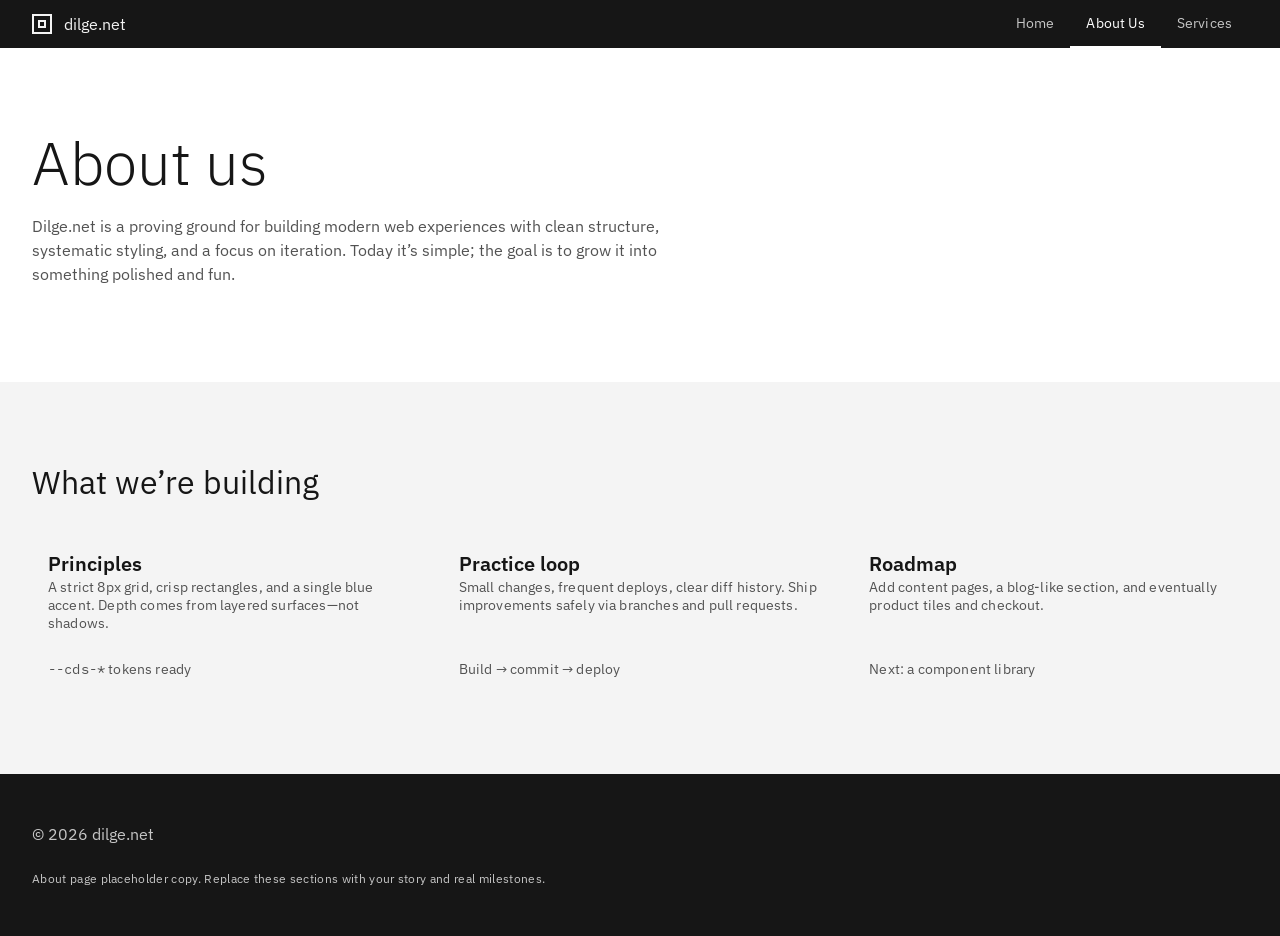
==== about.html @ edb53002 "feat: redesign with new layout and styles, add about and services pages" ====
<!DOCTYPE html>
<html lang="en">
<head>
  <meta charset="utf-8" />
  <meta name="viewport" content="width=device-width, initial-scale=1" />
  <title>About Us · Dilge.net</title>
  <link rel="icon" href="/favicon.png" type="image/png" />
  <link rel="apple-touch-icon" href="/apple-touch-icon.png" />
  <link rel="preconnect" href="https://fonts.googleapis.com" />
  <link rel="preconnect" href="https://fonts.gstatic.com" crossorigin />
  <link href="https://fonts.googleapis.com/css2?family=IBM+Plex+Sans:wght@300;400;600&family=IBM+Plex+Mono:wght@400&display=swap" rel="stylesheet" />
  <link rel="stylesheet" href="/styles.css" />
</head>
<body>
  <header class="masthead">
    <div class="container masthead__inner">
      <a class="brand" href="/index.html" aria-label="Dilge.net home">
        <span class="brand__mark" aria-hidden="true"></span>
        <span>dilge.net</span>
      </a>
      <nav class="nav" aria-label="Primary navigation">
        <a href="/index.html">Home</a>
        <a href="/about.html" aria-current="page">About Us</a>
        <a href="/services.html">Services</a>
      </nav>
    </div>
  </header>

  <main>
    <section class="band">
      <div class="container">
        <h1 class="display-01">About us</h1>
        <p class="subtitle">
          Dilge.net is a proving ground for building modern web experiences with clean structure,
          systematic styling, and a focus on iteration. Today it’s simple; the goal is to grow it
          into something polished and fun.
        </p>
      </div>
    </section>

    <section class="band band--layer">
      <div class="container">
        <h2 style="font-size: var(--heading-02-size); line-height: 1.25; font-weight: 400;">What we’re building</h2>
        <div class="grid" style="margin-top: var(--space-32);">
          <div class="tile" role="group" aria-label="Placeholder: principles">
            <div>
              <div class="tile__title">Principles</div>
              <div class="tile__body">
                A strict 8px grid, crisp rectangles, and a single blue accent.
                Depth comes from layered surfaces—not shadows.
              </div>
            </div>
            <div class="tile__body"><span style="font-family: var(--font-mono);">--cds-*</span> tokens ready</div>
          </div>

          <div class="tile" role="group" aria-label="Placeholder: practice loop">
            <div>
              <div class="tile__title">Practice loop</div>
              <div class="tile__body">
                Small changes, frequent deploys, clear diff history.
                Ship improvements safely via branches and pull requests.
              </div>
            </div>
            <div class="tile__body">Build → commit → deploy</div>
          </div>

          <div class="tile" role="group" aria-label="Placeholder: roadmap">
            <div>
              <div class="tile__title">Roadmap</div>
              <div class="tile__body">
                Add content pages, a blog-like section, and eventually product tiles and checkout.
              </div>
            </div>
            <div class="tile__body">Next: a component library</div>
          </div>
        </div>
      </div>
    </section>
  </main>

  <footer>
    <div class="container">
      <div>© <span id="year"></span> dilge.net</div>
      <div class="footer__meta">
        About page placeholder copy. Replace these sections with your story and real milestones.
      </div>
    </div>
    <script>
      document.getElementById('year').textContent = new Date().getFullYear();
    </script>
  </footer>
</body>
</html>
---- styles.css ----
/* Minimal Carbon-inspired baseline (see DESIGN.md) */
:root {
  /* Core */
  --cds-background: #ffffff;
  --cds-text-primary: #161616;
  --cds-text-secondary: #525252;
  --cds-border-subtle: #c6c6c6;
  --cds-layer-01: #f4f4f4;
  --cds-layer-01-hover: #e8e8e8;

  /* Interactive */
  --cds-link-primary: #0f62fe;
  --cds-link-primary-hover: #0043ce;
  --cds-button-primary: #0f62fe;
  --cds-button-primary-hover: #0353e9;
  --cds-button-primary-active: #002d9c;
  --cds-focus: #0f62fe;

  /* Layout rhythm */
  --space-2: 2px;
  --space-4: 4px;
  --space-8: 8px;
  --space-12: 12px;
  --space-16: 16px;
  --space-24: 24px;
  --space-32: 32px;
  --space-48: 48px;
  --space-64: 64px;
  --space-80: 80px;
  --space-96: 96px;

  --container-max: 1584px;
  --container-gutter: 32px;
  --container-gutter-mobile: 16px;

  /* Type */
  --font-sans: "IBM Plex Sans", "Helvetica Neue", Arial, sans-serif;
  --font-mono: "IBM Plex Mono", Menlo, Courier, monospace;

  --display-01-size: 3.75rem; /* 60px */
  --display-01-line: 1.17;
  --heading-02-size: 2rem; /* 32px */
  --heading-03-size: 1.5rem; /* 24px */
  --body-long-01-size: 1rem; /* 16px */
  --body-short-01-size: 0.875rem; /* 14px */
  --caption-01-size: 0.75rem; /* 12px */
}

*,
*::before,
*::after {
  box-sizing: border-box;
}

html,
body {
  height: 100%;
}

body {
  margin: 0;
  font-family: var(--font-sans);
  font-size: var(--body-long-01-size);
  line-height: 1.5;
  color: var(--cds-text-primary);
  background: var(--cds-background);
}

img {
  max-width: 100%;
  height: auto;
  display: block;
}

a {
  color: var(--cds-link-primary);
  text-decoration-thickness: 1px;
  text-underline-offset: 2px;
}
a:hover {
  color: var(--cds-link-primary-hover);
  text-decoration: underline;
}

:focus-visible {
  outline: 2px solid var(--cds-focus);
  outline-offset: 2px;
}

.container {
  max-width: var(--container-max);
  margin: 0 auto;
  padding-left: var(--container-gutter);
  padding-right: var(--container-gutter);
}

@media (max-width: 672px) {
  .container {
    padding-left: var(--container-gutter-mobile);
    padding-right: var(--container-gutter-mobile);
  }
}

/* Masthead */
.masthead {
  background: #161616;
  color: #f4f4f4;
  height: 48px;
  display: flex;
  align-items: center;
}

.masthead__inner {
  width: 100%;
  display: flex;
  align-items: center;
  justify-content: space-between;
  gap: var(--space-16);
}

.brand {
  display: inline-flex;
  align-items: center;
  gap: var(--space-12);
  color: inherit;
  text-decoration: none;
}
.brand:hover {
  color: inherit;
  text-decoration: none;
}

.brand__mark {
  width: 20px;
  height: 20px;
  border: 2px solid #f4f4f4;
  border-radius: 0;
  position: relative;
}
.brand__mark::after {
  content: "";
  position: absolute;
  inset: 4px;
  border: 2px solid #f4f4f4;
}

.nav {
  display: flex;
  align-items: center;
  height: 48px;
}

.nav a {
  height: 48px;
  display: inline-flex;
  align-items: center;
  padding: 0 var(--space-16);
  font-size: var(--body-short-01-size);
  letter-spacing: 0.16px;
  color: #c6c6c6;
  text-decoration: none;
  border-bottom: 2px solid transparent;
}
.nav a:hover {
  color: #ffffff;
}
.nav a[aria-current="page"] {
  color: #ffffff;
  border-bottom-color: #ffffff;
}

/* Sections */
.band {
  padding: var(--space-80) 0;
}
.band--layer {
  background: var(--cds-layer-01);
}

@media (max-width: 672px) {
  .band {
    padding: var(--space-48) 0;
  }
}

.hero {
  display: grid;
  grid-template-columns: 1.2fr 0.8fr;
  gap: var(--space-48);
  align-items: start;
}

@media (max-width: 1056px) {
  .hero {
    grid-template-columns: 1fr;
    gap: var(--space-32);
  }
}

h1,
h2,
h3 {
  margin: 0;
}

.display-01 {
  font-size: var(--display-01-size);
  line-height: var(--display-01-line);
  font-weight: 300;
}

@media (max-width: 672px) {
  .display-01 {
    font-size: 2.63rem; /* ~42px */
  }
}

.subtitle {
  margin-top: var(--space-16);
  color: var(--cds-text-secondary);
  max-width: 42rem;
}

.cta-row {
  margin-top: var(--space-32);
  display: flex;
  gap: var(--space-16);
  flex-wrap: wrap;
}

.button {
  height: 48px;
  display: inline-flex;
  align-items: center;
  justify-content: center;
  padding: 14px 63px 14px 15px;
  border: 1px solid transparent;
  border-radius: 0;
  font-size: var(--body-short-01-size);
  letter-spacing: 0.16px;
  font-weight: 600;
  cursor: pointer;
  text-decoration: none;
  user-select: none;
}

.button--primary {
  background: var(--cds-button-primary);
  color: #ffffff;
}
.button--primary:hover {
  background: var(--cds-button-primary-hover);
  color: #ffffff;
  text-decoration: none;
}
.button--primary:active {
  background: var(--cds-button-primary-active);
}

.button--ghost {
  background: transparent;
  color: var(--cds-link-primary);
  border-color: var(--cds-link-primary);
}
.button--ghost:hover {
  color: var(--cds-link-primary-hover);
  border-color: var(--cds-link-primary-hover);
  background: #edf5ff;
  text-decoration: none;
}

/* Tiles */
.grid {
  display: grid;
  grid-template-columns: repeat(3, minmax(0, 1fr));
  gap: var(--space-16);
}
@media (max-width: 1056px) {
  .grid {
    grid-template-columns: repeat(2, minmax(0, 1fr));
  }
}
@media (max-width: 672px) {
  .grid {
    grid-template-columns: 1fr;
  }
}

.tile {
  background: var(--cds-layer-01);
  padding: var(--space-16);
  border-radius: 0;
  text-decoration: none;
  color: inherit;
  min-height: 160px;
  display: flex;
  flex-direction: column;
  justify-content: space-between;
  gap: var(--space-16);
}
.tile:hover {
  background: var(--cds-layer-01-hover);
  text-decoration: none;
}

.tile__title {
  font-size: 1.25rem; /* 20px */
  line-height: 1.4;
  font-weight: 600;
}
.tile__body {
  font-size: var(--body-short-01-size);
  letter-spacing: 0.16px;
  line-height: 1.29;
  color: var(--cds-text-secondary);
}

/* Footer */
footer {
  background: #161616;
  color: #c6c6c6;
  padding: var(--space-48) 0;
}
footer a {
  color: #c6c6c6;
}
footer a:hover {
  color: #ffffff;
}
.footer__meta {
  margin-top: var(--space-24);
  font-size: var(--caption-01-size);
  letter-spacing: 0.32px;
}
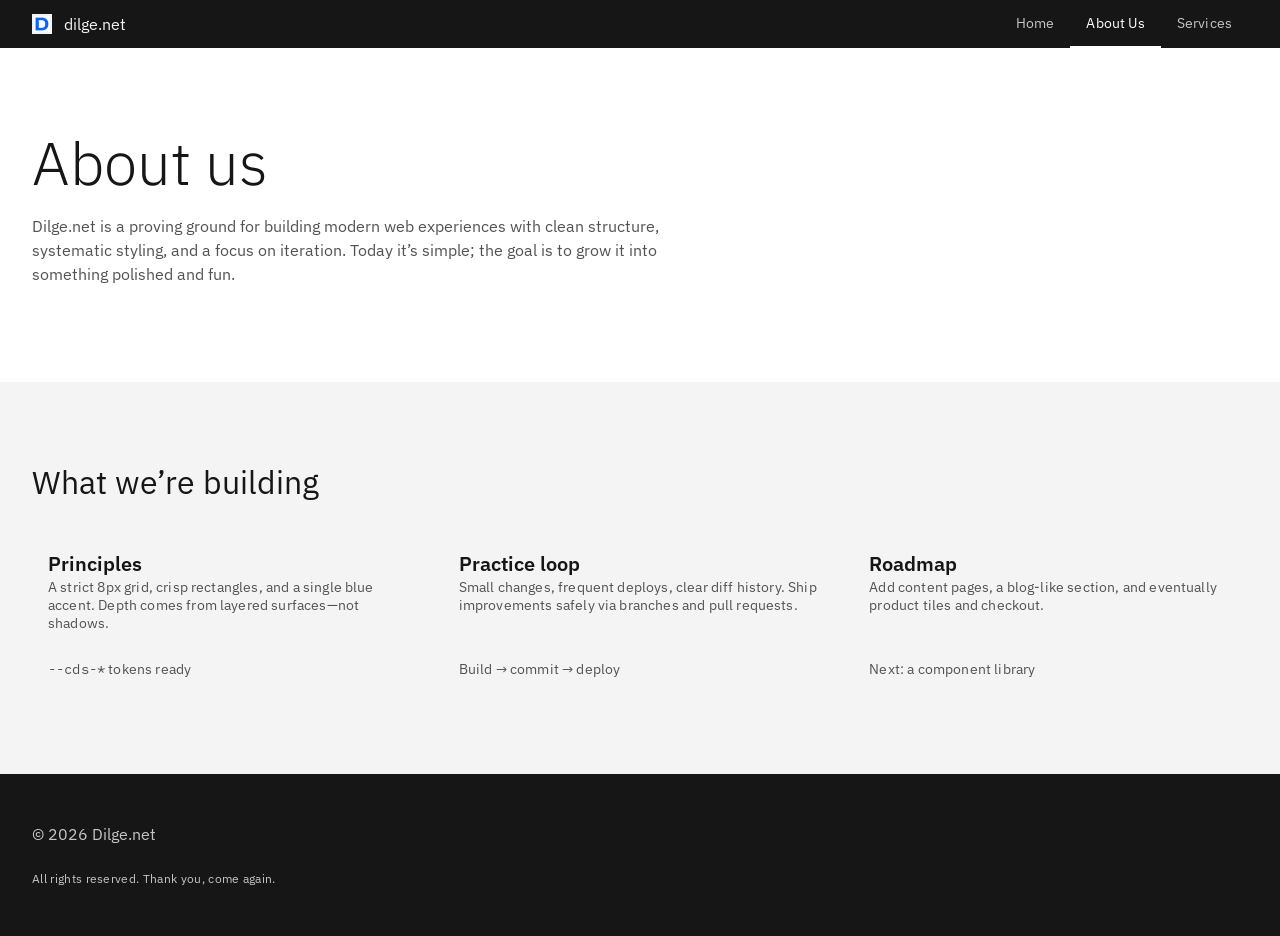
==== commit c945243e: "feat: update branding and footer content in about and services pages" ====
--- a/about.html
+++ b/about.html
@@ -15,7 +15,7 @@
   <header class="masthead">
     <div class="container masthead__inner">
       <a class="brand" href="/index.html" aria-label="Dilge.net home">
-        <span class="brand__mark" aria-hidden="true"></span>
+        <img class="brand__mark" src="/favicon.png" alt="" aria-hidden="true" />
         <span>dilge.net</span>
       </a>
       <nav class="nav" aria-label="Primary navigation">
@@ -80,9 +80,9 @@
 
   <footer>
     <div class="container">
-      <div>© <span id="year"></span> dilge.net</div>
+      <div>© <span id="year"></span> Dilge.net</div>
       <div class="footer__meta">
-        About page placeholder copy. Replace these sections with your story and real milestones.
+        All rights reserved. Thank you, come again.
       </div>
     </div>
     <script>
